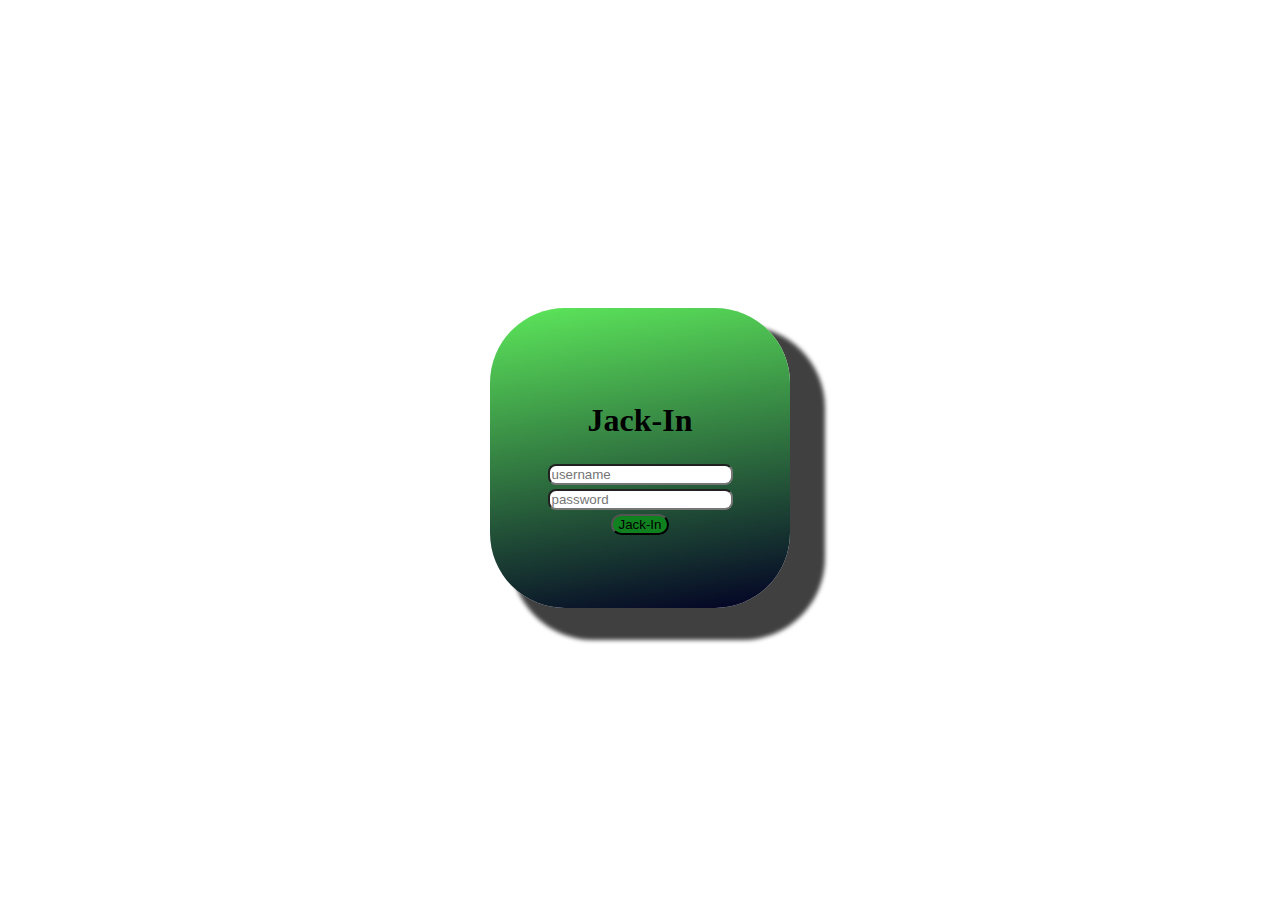
==== LOGIN-MATRIX/index.html @ f322ff2c "first commit" ====
<!DOCTYPE html>
<html lang="en">
<head>
    <meta charset="UTF-8">
    <meta http-equiv="X-UA-Compatible" content="IE=edge">
    <meta name="viewport" content="width=device-width, initial-scale=1.0">
    <link href="style.css" rel="stylesheet">
    <title>login</title>
</head>
<body>
    <div class="container-fluid">
       <video autoplay muted loop id="bgvid">
            <source src="bgvid.mp4" type="video/mp4">
        </video>
        <div class="login-box">
           <h1>Jack-In</h1>
           <input type="text" name="username" id="username" placeholder="username">
           <input type="password" name="password" id="password" placeholder="password">
           <button type="submit" name="log-In" id="log-In-button">Jack-In</button>

        </div>
    </div>
</body>
</html>
---- LOGIN-MATRIX/style.css ----
.container-fluid{
    display: flex;
    justify-content: center;
    align-items: center;
    max-height: 100vh;
}
#bgvid{
    display:flex;
    position: relative;
    align-self:center;
    min-width: 100vw;
    min-height: 100vh;
    object-fit:fill;
}


.login-box{
    flex-direction: column;
    display: flex;
    align-items: center;
    justify-content: center;
    align-self: center;
    background: rgb(2, 0, 36);
    background: linear-gradient(351deg, rgb(2, 0, 36) 0%, rgb(93, 232, 91) 100%, rgb(0, 213, 255) 100%);
    min-width: 300px ;
    min-height: 300px;
    border-radius: 25%;
    box-shadow: 28px 25px 4px 7px rgba(0,0,0,0.75);
    position: absolute;
}


#log-In-button{
    margin-top:4px;
    border-radius: 5em;
    background-color: rgb(15, 130, 31);
}

#password, #username{
    margin-top: 4px;
    border-radius: 8px;
    
}
@media (any-hover:hover){
    #username:hover,#password:hover{
        background-color: rgba(0, 128, 0, 0.378);
        
    }

}
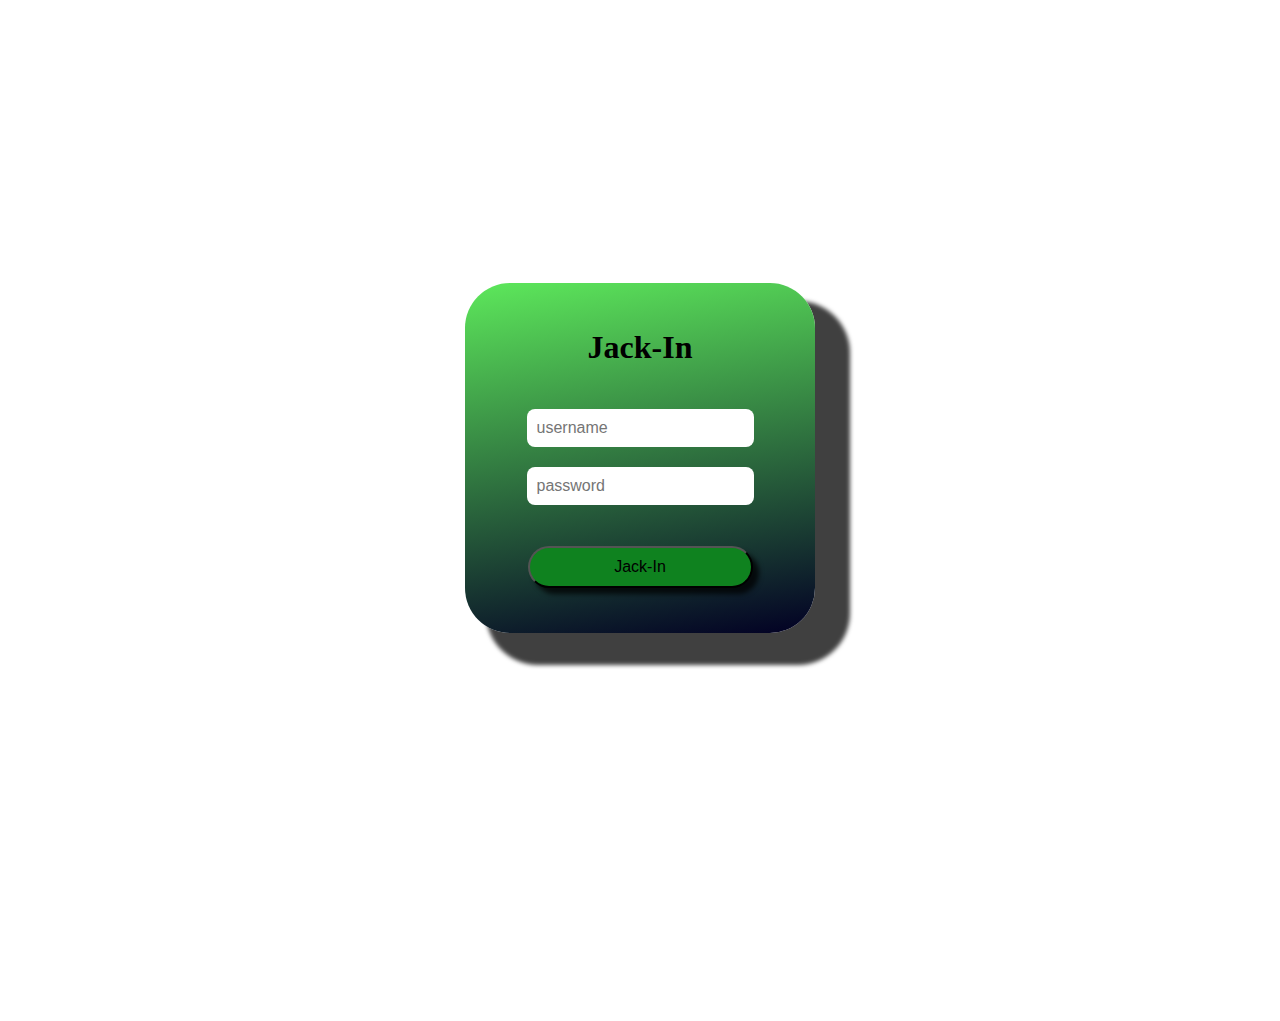
==== commit df898890: "second comment commit" ====
--- a/LOGIN-MATRIX/index.html
+++ b/LOGIN-MATRIX/index.html
@@ -8,10 +8,14 @@
     <title>login</title>
 </head>
 <body>
+
+    <!-- contains background video and setting for it -->
     <div class="container-fluid">
        <video autoplay muted loop id="bgvid">
             <source src="bgvid.mp4" type="video/mp4">
         </video>
+        
+        <!-- contains setting and layout for login box -->
         <div class="login-box">
            <h1>Jack-In</h1>
            <input type="text" name="username" id="username" placeholder="username">
--- a/LOGIN-MATRIX/style.css
+++ b/LOGIN-MATRIX/style.css
@@ -4,46 +4,57 @@
     align-items: center;
     max-height: 100vh;
 }
+
+    /* formatting for the background */
 #bgvid{
     display:flex;
     position: relative;
     align-self:center;
     min-width: 100vw;
-    min-height: 100vh;
+    min-height: 125vh;
     object-fit:fill;
 }
 
-
+    /* styling for the login box */
 .login-box{
     flex-direction: column;
-    display: flex;
+    display: flex; 
     align-items: center;
-    justify-content: center;
-    align-self: center;
+    border-radius: 45px;
+    justify-content:space-between;
+    min-width: 300px;
+    min-height: 300px;
+    padding: 25px;
     background: rgb(2, 0, 36);
     background: linear-gradient(351deg, rgb(2, 0, 36) 0%, rgb(93, 232, 91) 100%, rgb(0, 213, 255) 100%);
-    min-width: 300px ;
-    min-height: 300px;
-    border-radius: 25%;
     box-shadow: 28px 25px 4px 7px rgba(0,0,0,0.75);
     position: absolute;
 }
 
-
+    /* styling for the login button */
 #log-In-button{
-    margin-top:4px;
-    border-radius: 5em;
+    margin: 20px;
+    border-radius: 25px;
     background-color: rgb(15, 130, 31);
+    box-shadow: 6px 6px 5px 0px rgba(0,0,0,0.75);
+    min-width:225px;
+    padding: 10px;
+    font-size: medium;
 }
-
+    /* styling for the field */
 #password, #username{
-    margin-top: 4px;
+    border: none;
+    margin: px;
     border-radius: 8px;
-    
+    padding: 10px;
+    min-width: 100px;
+    font-size:medium;
 }
+    /* hover format for for fields and button */
 @media (any-hover:hover){
     #username:hover,#password:hover{
-        background-color: rgba(0, 128, 0, 0.378);
+        background-color: rgba(82, 248, 82, 0.528);
+    
         
     }
 
